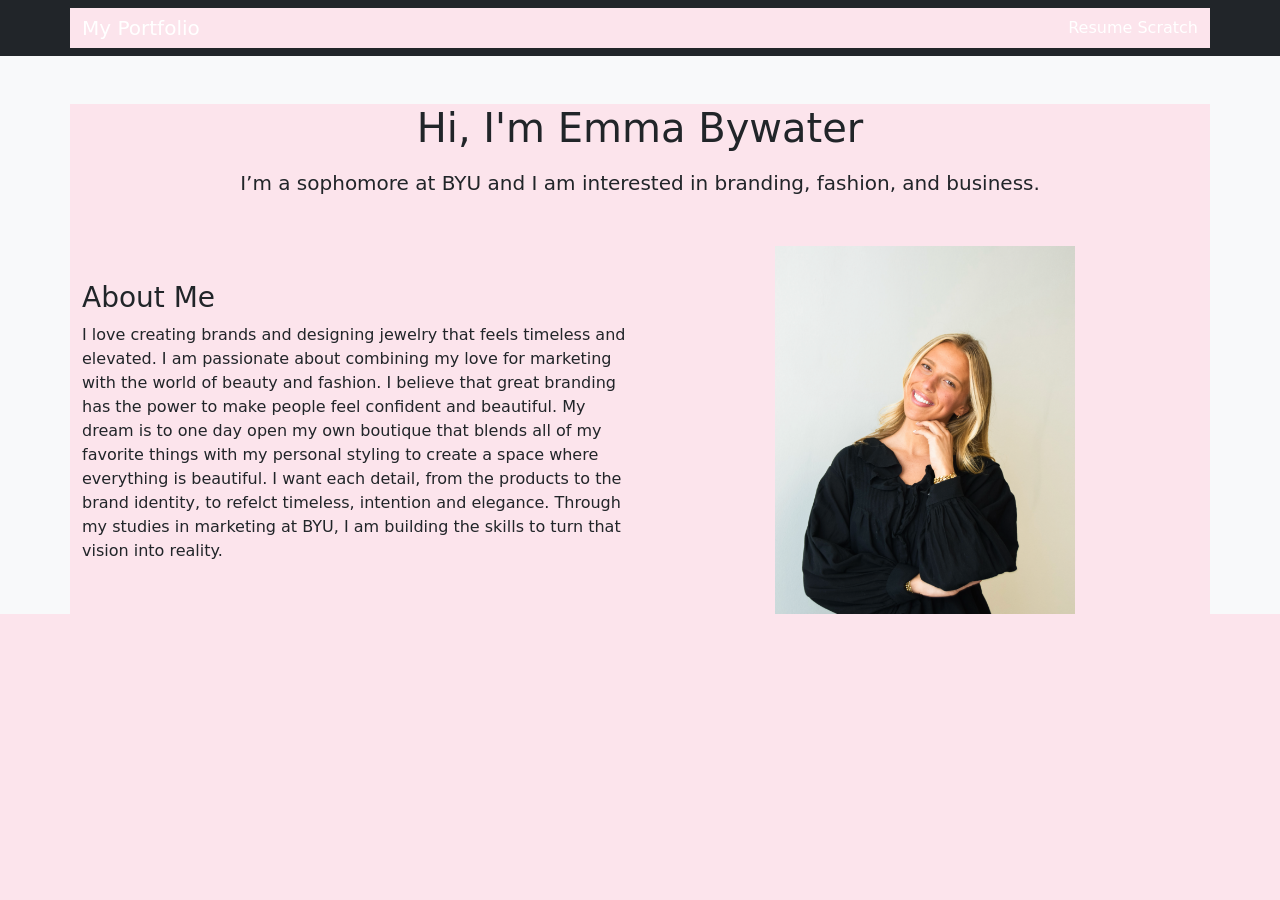
==== index.html @ 76c4043f "Add files via upload" ====
<!DOCTYPE html>
<html lang="en">
<head>
  <meta charset="UTF-8">
  <title>My Professional Site</title>
  <link href="https://cdn.jsdelivr.net/npm/bootstrap@5.3.0/dist/css/bootstrap.min.css" rel="stylesheet">
  <style>
    body { background-color: #fce4ec !important; }
</style><style>
    body, html { background-color: #fce4ec !important; }
    .container, .row { background-color: #fce4ec !important; }
</style>
</head>

<body class="bg-light">

<nav class="navbar navbar-expand-lg navbar-dark bg-dark">
  <div class="container">
    <a class="navbar-brand" href="#">My Portfolio</a>
    <div>
      <a class="nav-link text-white d-inline" href="resume.html">Resume</a>
      <a class="nav-link text-white d-inline" href="scratch.html">Scratch</a>
    </div>
  </div>
</nav>

<div class="container mt-5">

  <div class="text-center">
    <h1 class="mb-3">Hi, I'm Emma Bywater</h1>
    <p class="lead">I’m a sophomore at BYU and I am interested in branding, fashion, and business.</p>
  </div>

  <div class="row mt-5 align-items-center">
    <div class="col-md-6">
      <h3>About Me</h3>
      <p>
        I love creating brands and designing jewelry that feels timeless and elevated. I am passionate about combining my love for marketing with the world of beauty and fashion. 
        I believe that great branding has the power to make people feel confident and beautiful. My dream is to one day open my own boutique that blends all of my favorite things with
         my personal styling to create a space where everything is beautiful. I want each detail, from the products to the brand identity, to refelct timeless, intention and elegance.
         Through my studies in marketing at BYU, I am building the skills to turn that vision into reality.
      </p>
    </div>

    <div class="col-md-6 text-center">
<img src="emma.png" alt="Emma Bywater" style="width:300px;">
    </div>
  </div>

</div>

</body>
</html>
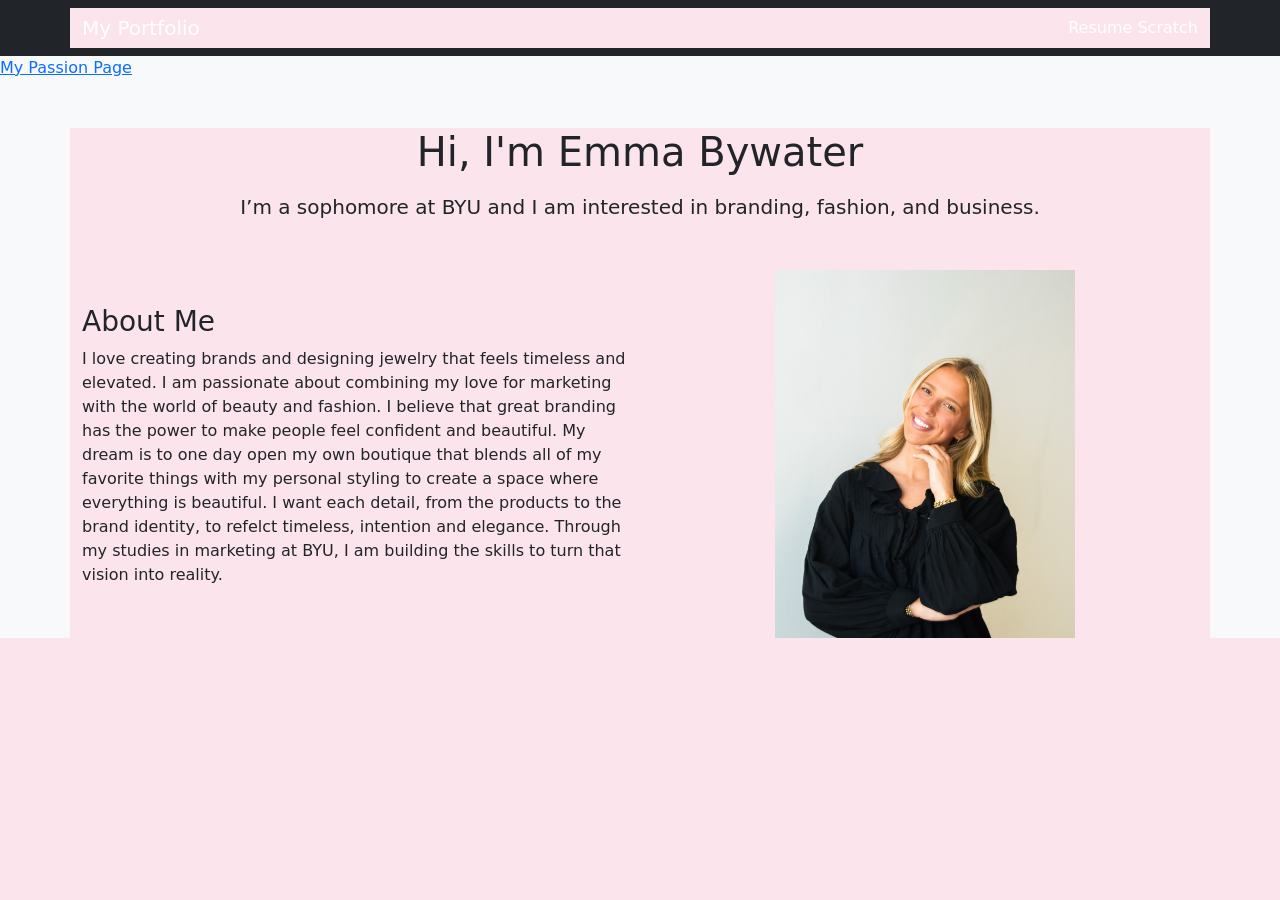
==== commit c8979199: "Add files via upload" ====
--- a/index.html
+++ b/index.html
@@ -23,7 +23,7 @@
     </div>
   </div>
 </nav>
-
+<a href="scratch.html">My Passion Page</a>
 <div class="container mt-5">
 
   <div class="text-center">
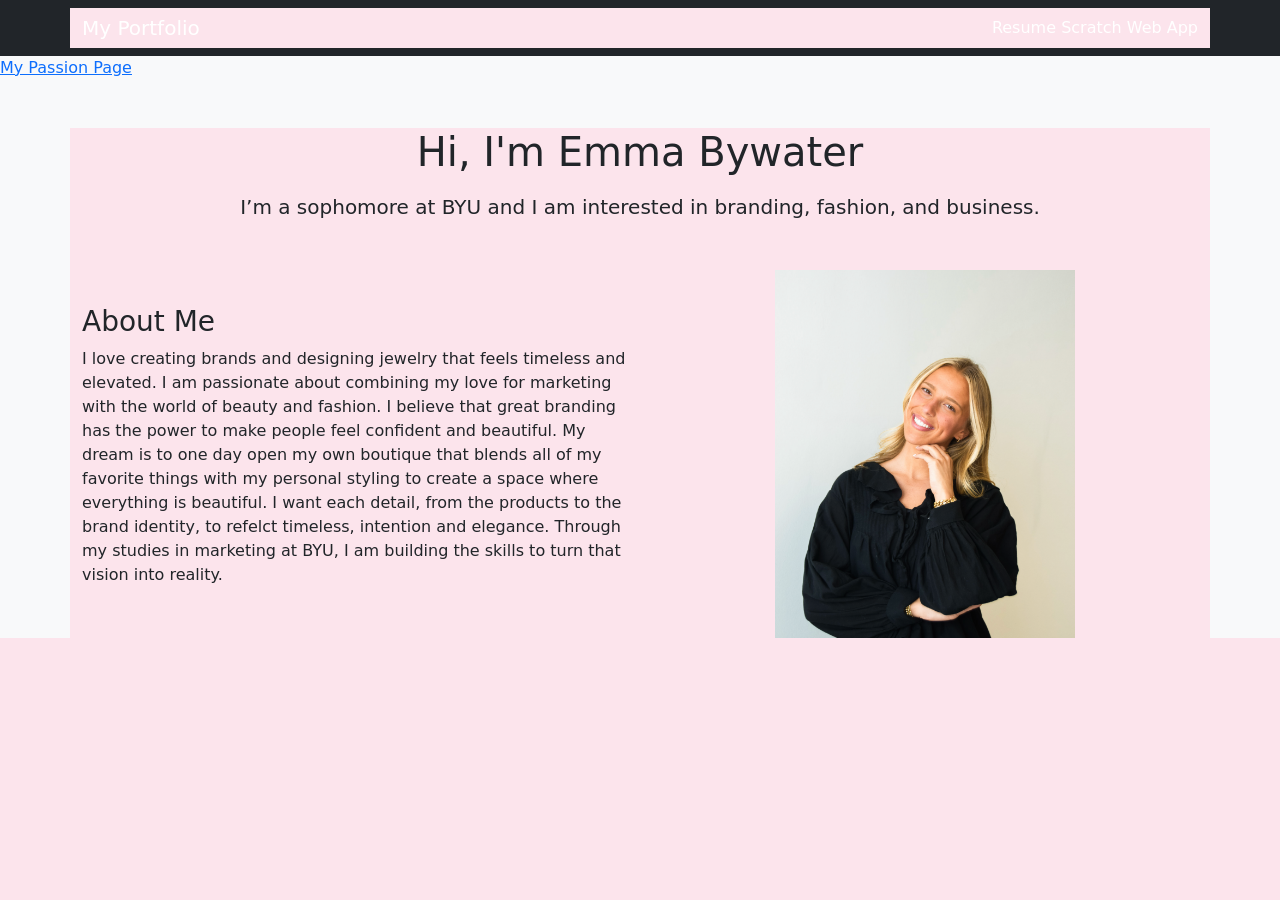
==== commit f7b1753d: "Add files via upload" ====
--- a/index.html
+++ b/index.html
@@ -20,6 +20,7 @@
     <div>
       <a class="nav-link text-white d-inline" href="resume.html">Resume</a>
       <a class="nav-link text-white d-inline" href="scratch.html">Scratch</a>
+      <a class="nav-link text-white d-inline" href="app.html">Web App</a>
     </div>
   </div>
 </nav>
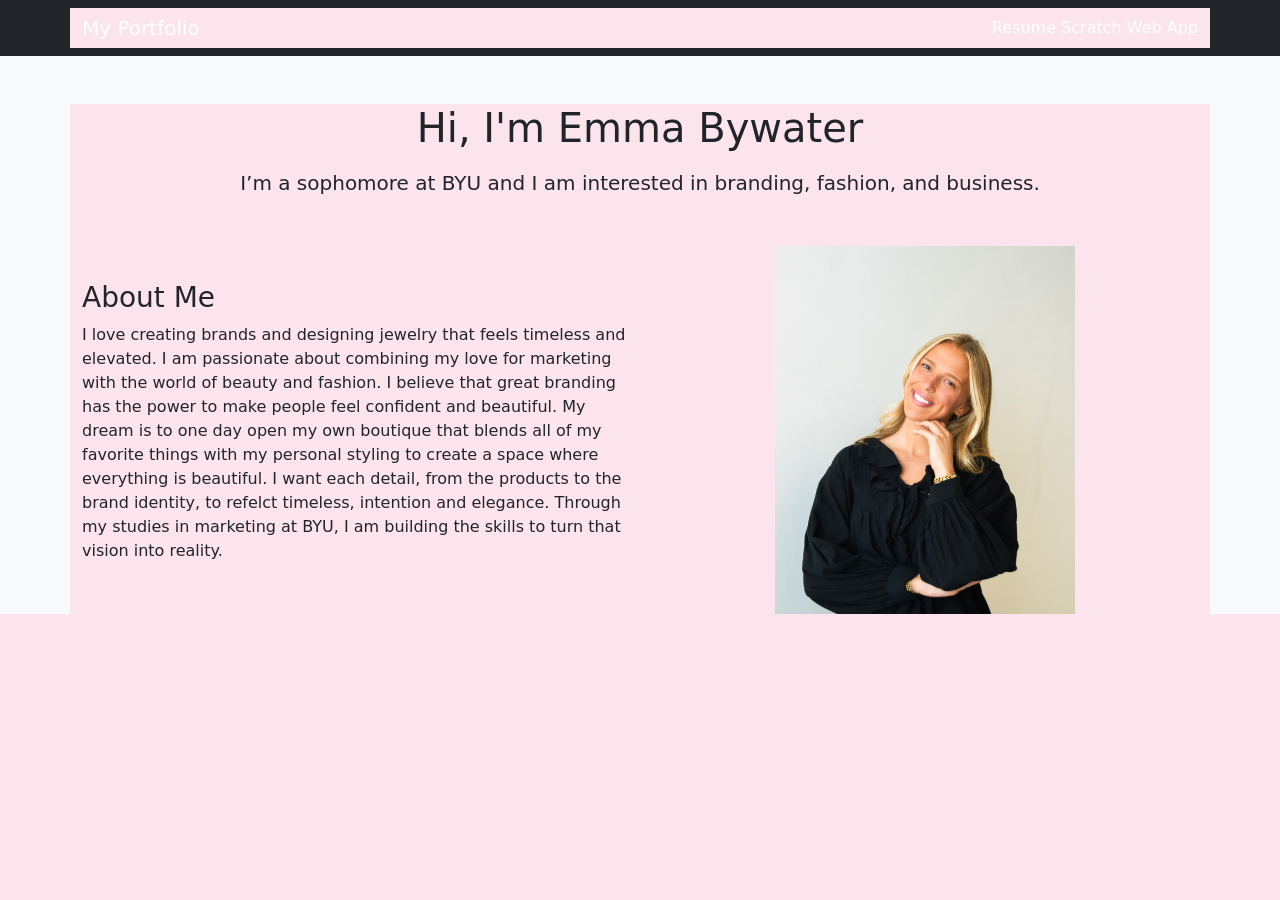
==== commit f5d0657b: "Add files via upload" ====
--- a/index.html
+++ b/index.html
@@ -4,9 +4,7 @@
   <meta charset="UTF-8">
   <title>My Professional Site</title>
   <link href="https://cdn.jsdelivr.net/npm/bootstrap@5.3.0/dist/css/bootstrap.min.css" rel="stylesheet">
-  <style>
-    body { background-color: #fce4ec !important; }
-</style><style>
+ <style>
     body, html { background-color: #fce4ec !important; }
     .container, .row { background-color: #fce4ec !important; }
 </style>
@@ -24,7 +22,6 @@
     </div>
   </div>
 </nav>
-<a href="scratch.html">My Passion Page</a>
 <div class="container mt-5">
 
   <div class="text-center">
